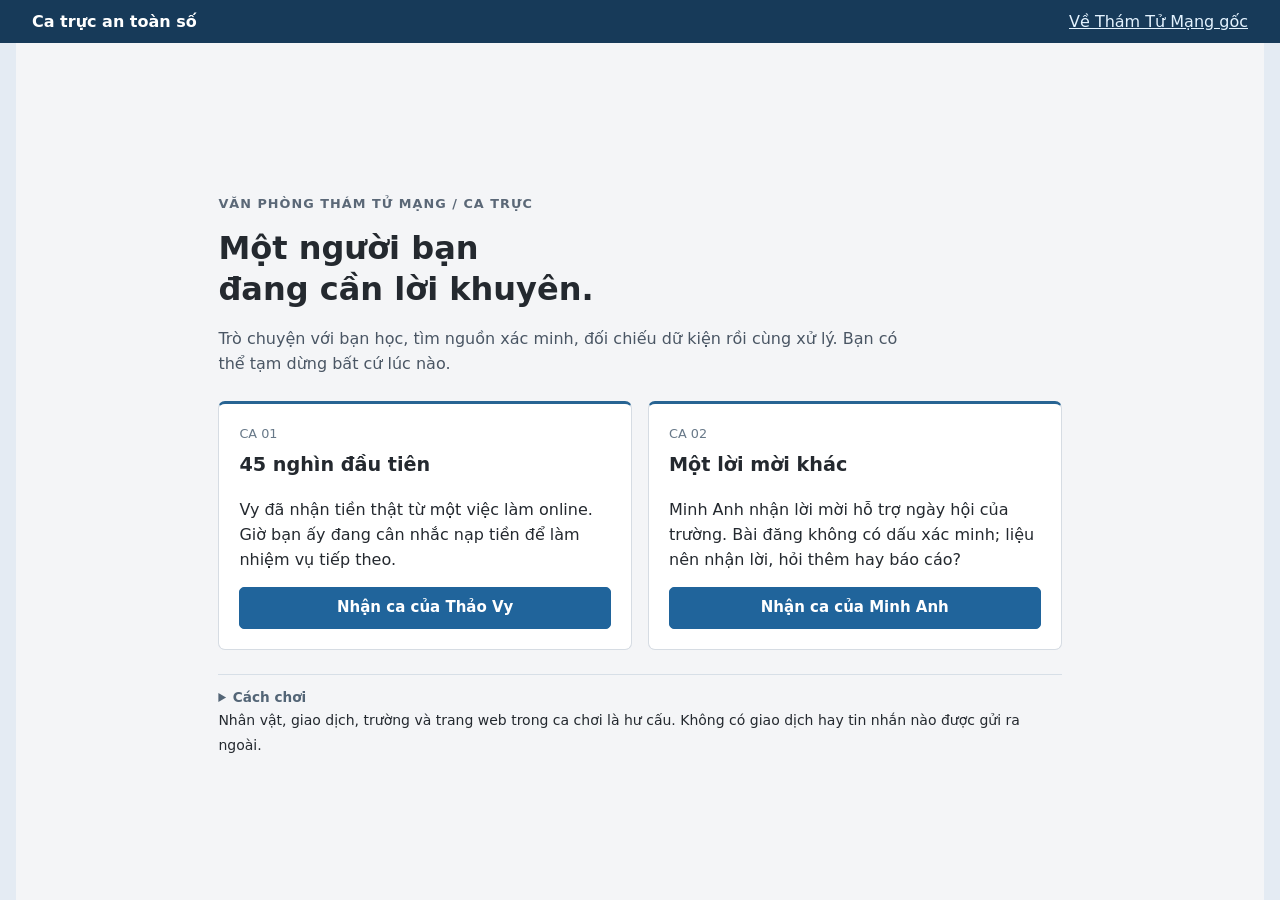
==== ca-truc/index.html @ 7a3315c1 "Isolate Ca truc from the original Tham Tu Mang game" ====
<!doctype html>
<html lang="vi">
<head>
  <meta charset="utf-8">
  <meta name="viewport" content="width=device-width, initial-scale=1">
  <title>Ca trực an toàn số</title>
  <link rel="stylesheet" href="./style.css">
  <script defer src="./game.js"></script>
  <script defer src="./start.js"></script>
</head>
<body>
  <header class="shift-site-bar">
    <strong>Ca trực an toàn số</strong>
    <a href="../">Về Thám Tử Mạng gốc</a>
  </header>
  <main id="shift-game"></main>
</body>
</html>
---- ca-truc/style.css ----
/* Ca trực an toàn số */
.shift-app{display:flex;flex-direction:column;flex:1;min-height:0;background:#f4f5f7;color:#24292f;font-size:var(--text-body,1rem);line-height:1.55}
.shift-app *{box-sizing:border-box}
.shift-app h1{font-size:1.45rem;margin:0;line-height:1.3;font-weight:600}
.shift-app h2{font-size:1.2rem;margin:0 0 .65rem;font-weight:600}
.shift-app h3{font-size:1rem;margin:.5rem 0;font-weight:600}
.shift-app p{margin:.5rem 0 .9rem;overflow-wrap:anywhere}
.shift-app small{font-size:var(--text-caption,.875rem);line-height:1.5}
.shift-intro{padding:clamp(20px,3vw,42px);overflow:auto;max-width:920px;width:100%;margin:auto}
.shift-intro>h1{font-size:clamp(1.7rem,2.5vw,2.4rem);margin:.7rem 0 1rem}
.shift-eyebrow{font-size:.8rem;letter-spacing:.08em;color:#5b6877;font-weight:600}
.shift-intro>p:not(.shift-eyebrow){max-width:44rem;color:#4a5664}
.shift-case-list{display:grid;grid-template-columns:1fr 1fr;gap:16px;margin:24px 0}
.shift-case-list article{background:white;border:1px solid #d6dce3;border-top:3px solid #276493;border-radius:7px;padding:20px;display:flex;flex-direction:column}
.shift-case-list article>span{color:#687989;font-size:.8rem;margin-bottom:.4rem}
.shift-case-list article p{flex:1}
.shift-button{display:inline-flex;align-items:center;justify-content:center;min-height:42px;padding:9px 13px;border:1px solid #c8d0d9;border-radius:5px;background:#fff;color:#27394a;font:600 var(--text-ui,.9375rem)/1.4 var(--font);cursor:pointer;text-align:left;gap:6px;white-space:normal}
.shift-button:hover{background:#eaf1f8;border-color:#7194b5}
.shift-button:focus-visible,.shift-app input:focus-visible,.shift-app select:focus-visible{outline:3px solid #2d6eaa;outline-offset:2px}
.shift-button:disabled{opacity:.5;cursor:default}
.shift-button.primary{background:#20649b;border-color:#20649b;color:white}
.shift-button.primary:hover{background:#19527f}
.shift-button.subtle{background:transparent;margin-top:8px;font-weight:400}
.shift-intro>.shift-button{margin:6px 8px 6px 0}
.shift-header{display:flex;gap:12px;align-items:center;justify-content:space-between;padding:15px 20px;background:#fff;border-bottom:1px solid #dbe1e7;flex-shrink:0}
.shift-header small{display:block;color:#667584;font-size:.75rem;letter-spacing:.05em;margin-bottom:3px}
.shift-status{font-size:.8rem;color:#385c4b;border:1px solid #c8dacf;background:#f2f8f4;padding:5px 9px;border-radius:4px;max-width:48%;text-align:right}
.shift-nav{display:flex;gap:4px;padding:6px 12px;background:#edf0f3;border-bottom:1px solid #d5dce4;flex-shrink:0}
.shift-nav .shift-button{background:transparent;border-color:transparent;min-height:36px;padding:6px 12px;font-weight:400}
.shift-nav .selected{background:white;border-color:#cbd5df;color:#165e9b;font-weight:600}
.shift-workspace{display:grid;grid-template-columns:minmax(250px,.92fr) minmax(300px,1.08fr);flex:1;min-height:0;overflow:hidden}
.shift-conversation{display:flex;flex-direction:column;min-height:0;min-width:0;background:#eaf0f6;border-right:1px solid #d2dbe5}
.shift-contact{display:flex;align-items:center;gap:10px;background:#fff;padding:12px 16px;border-bottom:1px solid #dde3eb;flex-shrink:0}
.shift-contact>span{width:36px;height:36px;background:#5b748d;color:#fff;border-radius:50%;display:grid;place-items:center;font-size:.85rem;flex-shrink:0}
.shift-contact small{display:block;color:#657383}
.shift-thread{overflow:auto;flex:1;min-height:0;padding:16px;overscroll-behavior:contain}
.shift-message{background:white;border:1px solid #e0e5ec;border-radius:9px;padding:10px 13px;margin-bottom:12px;width:93%;font-size:var(--text-reading,1.0625rem)}
.shift-message small{color:#647484;font-size:.75rem;display:block;margin-bottom:4px}
.shift-message p{margin:0;line-height:1.6}
.shift-message.me{margin-left:auto;background:#d9eafa;border-color:#c8dcee}
.shift-shared{margin-bottom:12px}
.shift-simulation{padding:7px 12px;border-top:1px solid #d5dfea;color:#637384;font-size:.72rem!important;flex-shrink:0}
.shift-panel{padding:18px;overflow:auto;min-width:0;min-height:0;background:#fafbfc;overscroll-behavior:contain}
.shift-muted{color:#657382;font-size:.9rem}
.shift-choices{display:grid;gap:7px;margin:12px 0 22px}
.shift-choices .shift-button{justify-content:flex-start;font-weight:400}
.shift-notice{background:#edf3fa;border-left:3px solid #3979ae;padding:10px 12px;font-size:.9rem}
.shift-document{background:white;border:1px solid #d4dce5;border-radius:5px;padding:14px;margin:12px 0;font-size:.95rem}
.shift-document small{display:block;color:#677687;font-size:.75rem}
.shift-document p{line-height:1.6}
.shift-document.compact{font-size:.9rem;padding:11px}
.shift-document .shift-button{font-size:.8rem;min-height:32px;padding:5px 9px}
.shift-ad{display:block;width:100%;height:auto;max-height:220px;object-fit:contain;border:1px solid #e4e7eb;margin:10px 0}
.shift-search label,.shift-pair label{display:block;font-size:.9rem;font-weight:600;margin-bottom:10px}
.shift-search>div{display:flex;gap:6px}
.shift-app input:not([type=checkbox]),.shift-app select{width:100%;min-width:0;padding:10px;border:1px solid #b9c6d3;border-radius:4px;background:white;color:#243545;font:400 .95rem var(--font)}
.shift-search input{flex:1}
.shift-resources{display:grid;gap:8px;margin:16px 0}
.shift-resources>button{background:#fff;border:1px solid #d3dce6;text-align:left;border-radius:5px;padding:12px;font:inherit;color:inherit;cursor:pointer}
.shift-resources>button:hover{border-color:#3474ac;background:#f0f6fc}
.shift-resources small,.shift-resources span{display:block;margin-top:4px;font-size:.8rem;color:#657687}
.shift-resources span{color:#20649b}
.shift-pair{border-top:1px solid #d7dfe7;margin-top:20px;padding-top:12px}
.shift-pair select{display:block;margin-top:5px}
.shift-pair-result{border-left:3px solid #668e73;background:#eef5ef;padding:9px;font-size:.85rem}
.shift-empty{padding:18px;border:1px dashed #aebdcb;border-radius:4px;color:#5d6d7e;font-size:.9rem}
.shift-plan-item{display:flex;gap:10px;align-items:flex-start;padding:12px 8px;border-bottom:1px solid #e0e5eb;cursor:pointer;font-size:.95rem}
.shift-plan-item input{margin-top:5px;width:17px;height:17px;flex-shrink:0;accent-color:#276aa3}
.shift-plan-item:last-of-type{margin-bottom:16px}
.shift-footer{display:flex;align-items:center;justify-content:space-between;gap:12px;padding:8px 14px;font-size:.75rem;border-top:1px solid #d8dfe6;background:#fff;flex-shrink:0;color:#677787}
.shift-text-button{border:0;background:none;color:#205f95;font:inherit;text-decoration:underline;cursor:pointer}
.shift-guide{border-top:1px solid #d7dfe7;padding-top:12px;margin-top:20px;font-size:.85rem;color:#536576}
.shift-guide summary{cursor:pointer;font-weight:600}
.shift-score{display:flex;align-items:center;gap:18px;margin:18px 0}
.shift-score strong{font-size:2.5rem;font-weight:600;line-height:1;color:#245e89}
.shift-score strong small{font-size:1rem;color:#64798c}
.shift-score>span{font-size:.8rem;color:#5f7080}
.shift-rubric{border-collapse:collapse;width:100%;font-size:.85rem;margin:16px 0}
.shift-rubric th,.shift-rubric td{padding:9px 7px;border-bottom:1px solid #d7dfe8;text-align:left;vertical-align:top}
.shift-rubric td:last-child{white-space:nowrap;text-align:right;font-weight:600}
.shift-feedback{background:#edf5ef;border-left:3px solid #6a9478;padding:12px;font-size:.9rem}
.shift-outcome{font-size:1rem}
.shift-panel details{font-size:.85rem;margin:15px 0}
.shift-panel summary{cursor:pointer;color:#315b7e;font-weight:600}
.shift-panel details p,.shift-panel details li{font-size:.85rem}
.shift-panel>.shift-button{margin:4px 5px 4px 0}
.shift-panel a{color:#20649b;overflow-wrap:anywhere}
@media(max-width:900px){
 .shift-workspace{display:flex;flex-direction:column;overflow:auto}
 .shift-conversation{flex:none;border-right:0;border-bottom:1px solid #ced9e4}
 .shift-thread{max-height:34vh;min-height:160px;flex:none}
 .shift-panel{flex:none;overflow:visible}
 .shift-header{padding:11px 13px}
 .shift-header h1{font-size:1.2rem}
 .shift-nav .shift-button{padding:7px 9px;font-size:.85rem}
 .shift-status{font-size:.72rem}
 .shift-footer{font-size:.7rem}
}
@media(max-width:540px){.shift-case-list{grid-template-columns:1fr}.shift-intro{padding:20px 16px}.shift-header{align-items:flex-start}.shift-header h1{font-size:1.1rem}.shift-nav{padding:5px;gap:0}.shift-nav .shift-button{flex:1;padding:7px 4px}.shift-contact{padding:9px 13px}.shift-panel{padding:15px}.shift-message{width:96%}.shift-score{gap:10px}.shift-footer{padding:7px 10px}.shift-footer>span{max-width:60%}}
.shift-document.compact .shift-ad{max-height:150px;background:#fff}
.shift-app{container-type:inline-size;container-name:shift}
@container shift (max-width:780px){
 .shift-workspace{display:flex;flex-direction:column;overflow:auto}
 .shift-conversation{flex:none;border-right:0;border-bottom:1px solid #ced9e4}
 .shift-thread{max-height:34vh;min-height:160px;flex:none}
 .shift-panel{flex:none;overflow:visible}
}
@container shift (max-width:540px){.shift-case-list{grid-template-columns:1fr}}

.shift-workspace.shift-workspace-board { display: block; overflow: auto; }
.shift-workspace-board .shift-conversation { display: none; }
.shift-workspace-board .shift-panel { overflow: visible; }
.shift-board { max-width: 56rem; margin: 0 auto; }
.shift-compare {
  display: grid;
  grid-template-columns: minmax(0,1fr) auto minmax(0,1fr);
  align-items: center;
  gap: .5rem;
  padding: .8rem;
  background: #e8eef4;
  border: 1px solid #c8d6e3;
  border-radius: .65rem;
}
.shift-slot, .shift-clue {
  min-width: 0;
  font: inherit;
  color: inherit;
  border-radius: .5rem;
  overflow-wrap: anywhere;
}
.shift-slot {
  min-height: 5rem;
  padding: .5rem;
  border: 2px dashed #879db2;
  background: #f6f8fa;
}
.shift-slot:not([aria-disabled]), .shift-slot.drag-over {
  border-style: solid;
  border-color: #22639c;
  background: #fff;
}
.shift-slot:not([aria-disabled]) { cursor: pointer; }
.shift-slot span, .shift-slot strong, .shift-slot small { display: block; }
.shift-slot span, .shift-clue-label { font-size: .8rem; color: #465c70; }
.shift-link { font-size: 1.5rem; color: #456886; }
.shift-relations { display: flex; gap: .4rem; flex-wrap: wrap; margin: .65rem 0 1rem; }
.shift-clues { display: grid; grid-template-columns: repeat(auto-fit,minmax(min(100%,13rem),1fr)); gap: .65rem; }
.shift-clue {
  display: grid;
  gap: .2rem;
  text-align: left;
  background: #fff;
  border: 1px solid #9fb2c3;
  padding: .75rem;
  cursor: grab;
}
.shift-clue:hover, .shift-clue[aria-pressed=true] { border-color: #22639c; background: #eef6ff; }
.shift-clue[aria-pressed=true] { box-shadow: inset 0 0 0 2px #22639c; }
.shift-clue:focus-visible, .shift-slot:focus-visible { outline: 3px solid #22639c; outline-offset: 2px; }
.shift-clue-icon { font-size: 1.3rem; color: #286594; }
.shift-board-log { padding: .65rem; background: #e7f3eb; border-radius: .45rem; margin: .65rem 0; }

.shift-photo-open {
  display: block;
  width: min(100%, 19rem);
  padding: 0;
  margin: .45rem 0;
  color: #172d42;
  border: 1px solid #b7c8da;
  border-radius: .6rem;
  background: #f0f5fb;
  overflow: hidden;
  font: inherit;
  text-align: left;
  cursor: zoom-in;
}
.shift-photo-open:hover { border-color: #25679e; }
.shift-photo-preview {
  display: block;
  height: 9rem;
  overflow: hidden;
  background: #e7edf4;
  padding: .35rem .75rem 0;
}
.shift-photo-preview .shift-shot { transform: scale(.85); transform-origin: top center; pointer-events: none; }
.shift-photo-caption { display: flex; justify-content: space-between; gap: .4rem; padding: .65rem; }
.shift-photo-pinned { display: block; color: #226a4d; margin: .35rem 0; }
.shift-photo-dialog {
  width: min(94vw, 31rem);
  max-height: 94dvh;
  padding: 0;
  margin: auto;
  border: 1px solid #a7b9ca;
  border-radius: .7rem;
  background: #edf2f7;
  color: #172d42;
  box-shadow: 0 16px 50px #0e233a50;
  overscroll-behavior: contain;
}
.shift-photo-dialog::backdrop { background: #122137b3; }
.shift-photo-dialog > header {
  position: sticky;
  top: 0;
  z-index: 1;
  display: flex;
  justify-content: space-between;
  align-items: center;
  gap: .5rem;
  padding: .65rem .85rem;
  background: #fff;
  border-bottom: 1px solid #cad7e4;
}
.shift-photo-body { padding: .75rem; }
.shift-photo-body > p { margin: 0 0 .65rem; }
.shift-photo-dialog > footer { padding: .55rem .85rem; color: #43576b; font-size: .8rem; }
.shift-shot {
  display: block;
  background: #fff;
  color: #172d42;
  border: .28rem solid #26394d;
  border-radius: 1rem;
  overflow: hidden;
  font-size: .92rem;
  line-height: 1.35;
}
.shift-shot-status, .shift-shot-bar { display: flex; justify-content: space-between; padding: .35rem .65rem; }
.shift-shot-status { background: #f3f6f9; font-size: .72rem; }
.shift-shot-bar { background: #2563a2; color: white; font-weight: 700; }
.shift-shot.chat .shift-shot-content { background: #e8f0f8; }
.shift-shot.bank .shift-shot-bar { background: #0e635e; }
.shift-shot.school .shift-shot-bar { background: #574c83; }
.shift-shot-content { padding: .6rem; }
.shift-shot-profile { display: flex; align-items: center; gap: .5rem; margin-bottom: .55rem; }
.shift-shot-profile > span { border-radius: 50%; background: #deebfa; padding: .4rem .6rem; font-weight: 700; }
.shift-shot-profile small { display: block; color: #4a5d73; font-size: .73rem; }
.shift-shot-heading { display: block; margin: .2rem .35rem .5rem; }
.shift-shot.bank .shift-shot-heading { color: #0e635e; font-size: 1.55rem; }
.shift-shot-rows { display: grid; gap: .2rem; }
.shift-shot-row {
  display: block;
  width: 100%;
  padding: .48rem .55rem;
  border: 2px solid transparent;
  border-radius: .45rem;
  text-align: left;
  color: inherit;
  background: #f3f6f9;
  font: inherit;
  overflow-wrap: anywhere;
}
button.shift-shot-row { cursor: crosshair; }
.shift-shot.chat .shift-shot-row { background: #fff; width: fit-content; }
button.shift-shot-row:hover { border-color: #7ca1c2; }
button.shift-shot-row[aria-pressed=true] { border-color: #235e92; background: #e2efff; }
.shift-shot-home { width: 30%; height: .22rem; margin: .3rem auto; border-radius: .25rem; background: #42576d; }
.shift-photo-controls p { margin: .65rem 0; }

.shift-shot-content { display: block; }

:root {
  --font: system-ui, "Segoe UI", sans-serif;
  color: #24292f;
  background: #e4ebf3;
  font-family: var(--font);
}
body {
  margin: 0;
  height: 100vh;
  height: 100dvh;
  display: flex;
  flex-direction: column;
}
.shift-site-bar {
  display: flex;
  align-items: center;
  justify-content: space-between;
  gap: .5rem 1rem;
  flex-wrap: wrap;
  padding: .75rem clamp(.8rem, 3vw, 2rem);
  background: #173a59;
  color: white;
}
.shift-site-bar a { color: #e4f3ff; }
#shift-game {
  display: flex;
  flex-direction: column;
  flex: 1;
  min-height: 0;
  width: min(100%, 78rem);
  margin-inline: auto;
}
.shift-save-warning {
  margin: 0;
  padding: .5rem 1rem;
  color: #533200;
  background: #ffedcd;
}
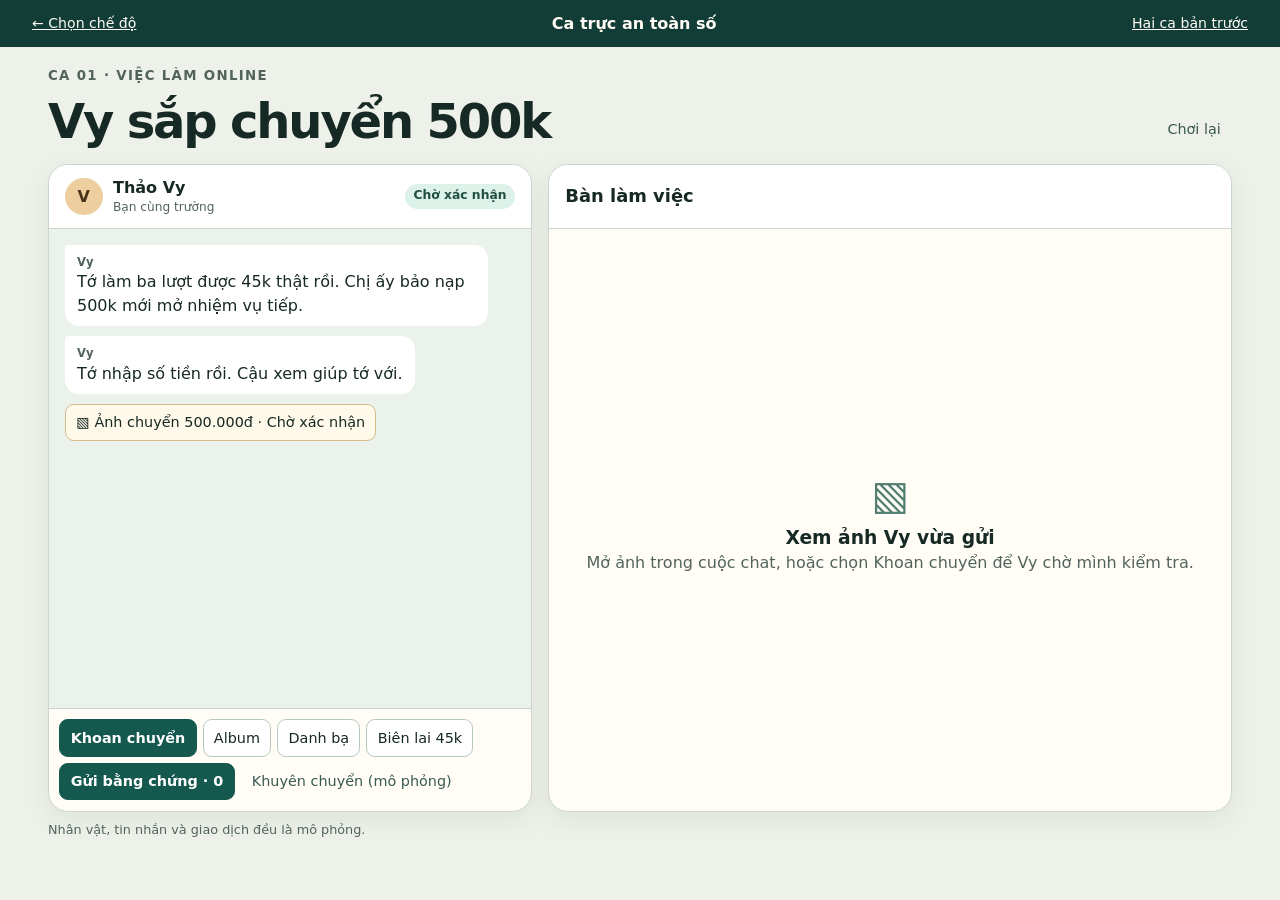
==== commit 0c32ea63: "Add a mode picker and rebuild Vy as a chat-led investigation" ====
--- a/ca-truc/index.html
+++ b/ca-truc/index.html
@@ -1,18 +1,15 @@
 <!doctype html>
 <html lang="vi">
 <head>
-  <meta charset="utf-8">
-  <meta name="viewport" content="width=device-width, initial-scale=1">
-  <title>Ca trực an toàn số</title>
-  <link rel="stylesheet" href="./style.css">
-  <script defer src="./game.js"></script>
-  <script defer src="./start.js"></script>
+<meta charset="utf-8">
+<meta name="viewport" content="width=device-width, initial-scale=1">
+<title>Vy sắp chuyển 500k · Ca trực</title>
+<link rel="stylesheet" href="./vy.css?v=1">
+<script defer src="./vy.js?v=1"></script>
 </head>
 <body>
-  <header class="shift-site-bar">
-    <strong>Ca trực an toàn số</strong>
-    <a href="../">Về Thám Tử Mạng gốc</a>
-  </header>
-  <main id="shift-game"></main>
+<header class="top"><a href="../">← Chọn chế độ</a><strong>Ca trực an toàn số</strong><a href="./ho-so.html">Hai ca bản trước</a></header>
+<main id="case"></main>
+<noscript>Bật JavaScript để chơi ca này.</noscript>
 </body>
 </html>
--- a/ca-truc/vy.css
+++ b/ca-truc/vy.css
@@ -0,0 +1,115 @@
+:root {
+  color-scheme: light;
+  --ink: #172925;
+  --muted: #52635d;
+  --green: #15584e;
+  --mint: #dcf1e8;
+  --line: #c9d7ce;
+  --paper: #fffdf6;
+  font: 16px/1.45 system-ui, sans-serif;
+  background: #edf1e9;
+  color: var(--ink);
+}
+* { box-sizing: border-box; }
+body { margin: 0; }
+button { font: inherit; color: inherit; cursor: pointer; }
+button:disabled { cursor: default; opacity: .55; }
+button:focus-visible, a:focus-visible { outline: 3px solid #a75c14; outline-offset: 2px; }
+a { color: inherit; }
+.top {
+  display: flex; align-items: center; justify-content: space-between; gap: .5rem 1rem; flex-wrap: wrap;
+  padding: .75rem max(1rem, calc((100vw - 76rem)/2)); background: #123d36; color: #fffdf6;
+}
+.top a { font-size: .88rem; }
+#case { width: min(76rem, 100%); margin: auto; padding: 1rem; }
+.case-heading { display: flex; align-items: end; justify-content: space-between; gap: 1rem; margin-bottom: 1rem; }
+.case-heading small { font-weight: 750; letter-spacing: .1em; color: var(--muted); }
+h1 { font-size: clamp(1.7rem, 4vw, 3rem); line-height: 1.1; letter-spacing: -.045em; margin: .18em 0 0; }
+h2, h3, p { margin: 0; }
+h2 { font-size: 1.12rem; }
+.stage { display: grid; grid-template-columns: minmax(280px, .85fr) minmax(0,1.2fr); gap: 1rem; }
+.phone, .desk {
+  min-width: 0; display: flex; flex-direction: column; height: clamp(32rem, 72dvh, 50rem);
+  overflow: hidden; border-radius: 20px; border: 1px solid var(--line); background: var(--paper);
+  box-shadow: 0 8px 26px #243e2d12;
+}
+.phone > header, .desk > header, .post > header, .chat-artifact > header, .contact > header {
+  display: flex; align-items: center; gap: .65rem;
+}
+.phone > header, .desk > header {
+  flex-shrink: 0; min-height: 4rem; padding: .7rem 1rem; border-bottom: 1px solid var(--line); background: #fff;
+}
+.desk > header { justify-content: space-between; }
+.phone header small, .documents header small { display: block; color: var(--muted); font-size: .76rem; }
+.avatar {
+  display: inline-grid; place-items: center; flex: 0 0 2.35rem; height: 2.35rem;
+  background: #edcf9f; color: #47321a; border-radius: 50%; font-weight: 800;
+}
+.avatar.alt { background: #e7d9f3; color: #422c54; }
+.avatar.school { background: #d5eee2; color: #184d40; }
+.pill { display: inline-block; padding: .22rem .55rem; border-radius: 99px; background: var(--mint); color: #204e42; font-size: .77rem; font-weight: 700; }
+.phone header .pill { margin-left: auto; text-align: right; }
+.messages, .desk-body { flex: 1; min-height: 0; overflow: auto; overscroll-behavior: contain; padding: 1rem; }
+.messages { display: flex; flex-direction: column; align-items: flex-start; gap: .65rem; background: #eaf2eb; }
+.messages > * { flex-shrink: 0; }
+.bubble { max-width: 94%; border-radius: 4px 14px 14px; padding: .55rem .75rem; background: white; }
+.bubble small { display: block; font-size: .72rem; font-weight: 700; color: var(--muted); }
+.bubble.me { align-self: flex-end; border-radius: 14px 4px 14px 14px; background: #c9e8dd; }
+.actions { display: flex; flex-wrap: wrap; align-content: flex-start; gap: .38rem; padding: .65rem; border-top: 1px solid var(--line); }
+button {
+  min-height: 2.35rem; padding: .4rem .64rem; border: 1px solid #b6c8be;
+  border-radius: .55rem; background: #fff; font-size: .9rem;
+}
+button:hover:not(:disabled) { background: #e5f2eb; }
+button.primary { background: var(--green); border-color: var(--green); color: white; font-weight: 700; }
+button.primary:hover:not(:disabled) { background: #0b453c; }
+button.quiet { border-color: transparent; background: transparent; color: #395951; }
+button.attachment { text-align: left; background: #fff9e9; border-color: #d3bc89; }
+.desk-empty { min-height: 100%; display: grid; place-content: center; text-align: center; padding: 1rem; }
+.desk-empty span { color: #527e72; font-size: 2.5rem; }
+.desk-empty p, .guide { color: var(--muted); }
+.guide { margin-bottom: .75rem; }
+.documents { display: grid; grid-template-columns: repeat(2,minmax(0,1fr)); align-items: start; gap: .65rem; }
+.documents article, .receipt { border: 1px solid var(--line); border-radius: .85rem; padding: .7rem; min-width: 0; }
+.post { background: white; }
+.post h3 { margin-top: .6rem; }
+.post img { display: block; width: 100%; height: auto; aspect-ratio: 16/8; object-fit: cover; margin: .5rem 0; border-radius: .5rem; }
+.post footer { margin-top: .5rem; color: var(--muted); font-size: .79rem; }
+.chat-artifact { background: #e5edf7; }
+.contact { background: #f1f2f9; }
+.contact > button { margin-top: .65rem; }
+.contact blockquote { margin: .65rem 0; }
+button.hotspot {
+  display: block; width: 100%; text-align: left; margin-top: .23rem;
+  border: 2px solid transparent; background: transparent; padding: .32rem;
+}
+.chat-artifact button.hotspot { width: fit-content; background: white; margin-top: .65rem; border-radius: .3rem .65rem .65rem; }
+button.hotspot[aria-pressed=true], .evidence button[aria-pressed=true] { border-color: #227760; background: #dbf3e7; }
+.pinbar { position: sticky; bottom: 0; background: var(--paper); padding: .6rem 0 .25rem; display: flex; align-items: center; gap: .65rem; font-size: .88rem; }
+.receipt { background: #f1f8f4; width: min(100%, 25rem); margin: 0 auto; }
+.receipt-head { display: flex; justify-content: space-between; gap: .5rem; color: #15584e; font-weight: 750; }
+.amount { font-size: clamp(2.2rem,5vw,3.6rem); font-weight: 800; letter-spacing: -.06em; margin: .7rem 0 .1rem; }
+.receipt dl { display: grid; grid-template-columns: auto 1fr; gap: .3rem .7rem; padding-top: .8rem; border-top: 1px dashed #a4c4b4; }
+.receipt dt { color: var(--muted); }
+.receipt dd { margin: 0; }
+.evidence, .recovery { display: grid; gap: .5rem; margin: .65rem 0; }
+.evidence button { text-align: left; }
+.outcome { border-left: 4px solid #2d856b; border-radius: .4rem; background: #fff; padding: .65rem; }
+.simulation { font-size: .8rem; color: var(--muted); margin: .6rem 0; }
+.history { display: grid; gap: .35rem; margin: .55rem 0; }
+.history button { text-align: left; }
+.history button[aria-pressed=true] { border-color: #227760; background: #dbf3e7; }
+@media (max-width: 760px) {
+  #case { padding: .65rem; }
+  .stage { grid-template-columns: minmax(0,1fr); }
+  .phone, .desk { height: max(28rem, calc(100dvh - 9rem)); }
+  .desk { display: none; }
+  .stage.viewing .phone { display: none; }
+  .stage.viewing .desk { display: flex; }
+  .top { padding: .6rem .7rem; }
+  .top strong { display: none; }
+}
+@media (max-width: 410px) {
+  .documents { grid-template-columns: 1fr; }
+  .pinbar { align-items: start; }
+}
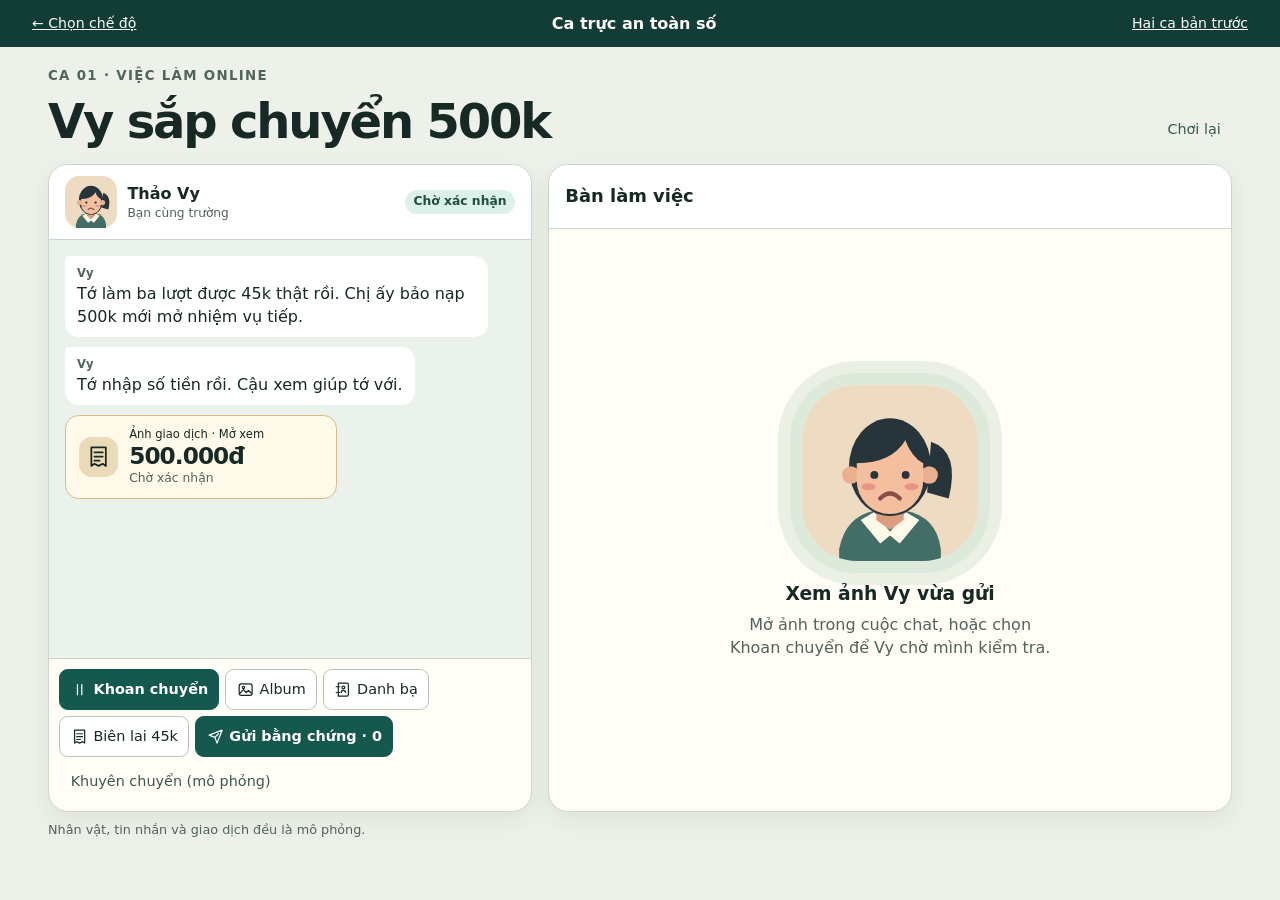
==== commit 2b14b8af: "Animate Vy and make the evidence flow tactile" ====
--- a/ca-truc/index.html
+++ b/ca-truc/index.html
@@ -4,8 +4,8 @@
 <meta charset="utf-8">
 <meta name="viewport" content="width=device-width, initial-scale=1">
 <title>Vy sắp chuyển 500k · Ca trực</title>
-<link rel="stylesheet" href="./vy.css?v=1">
-<script defer src="./vy.js?v=1"></script>
+<link rel="stylesheet" href="./vy.css?v=2">
+<script defer src="./vy.js?v=2"></script>
 </head>
 <body>
 <header class="top"><a href="../">← Chọn chế độ</a><strong>Ca trực an toàn số</strong><a href="./ho-so.html">Hai ca bản trước</a></header>
--- a/ca-truc/vy.css
+++ b/ca-truc/vy.css
@@ -113,3 +113,90 @@
   .documents { grid-template-columns: 1fr; }
   .pinbar { align-items: start; }
 }
+
+.glyph { flex: none; vertical-align: middle; }
+.vy-portrait { width: 3.25rem; height: 3.25rem; flex: none; }
+.desk-empty { justify-items: center; gap: .35rem; }
+.desk-empty .vy-portrait {
+  width: min(42vw, 11rem); height: auto; margin: .25rem 0 .85rem;
+  border-radius: 31%; box-shadow: 0 0 0 12px #dce9db, 0 0 0 24px #eaf0e4;
+}
+.desk-empty p { max-width: 32ch; }
+.visual-tool {
+  display: inline-flex; align-items: center; gap: .35rem; justify-content: center;
+  min-height: 2.55rem;
+}
+.visual-tool .glyph { width: 1.08rem; height: 1.08rem; }
+button.transfer-preview {
+  display: grid; grid-template-columns: auto 1fr; align-items: center; gap: .7rem;
+  width: min(17rem,100%); padding: .65rem .8rem; border-radius: .85rem;
+}
+.transfer-preview > .glyph {
+  width: 2.45rem; height: 2.45rem; padding: .45rem; border-radius: .8rem; background: #eadab8;
+}
+.transfer-preview small, .transfer-preview strong, .transfer-preview span span { display: block; }
+.transfer-preview small { font-size: .72rem; }
+.transfer-preview strong { font-size: 1.45rem; letter-spacing: -.04em; line-height: 1.15; }
+.transfer-preview span span { color: var(--muted); font-size: .77rem; }
+.pinbar { display: grid; gap: .45rem; }
+.pin-actions { display: flex; align-items: center; gap: .55rem; }
+.pin-actions button { flex: none; }
+.clue-tray, .composer {
+  border: 1px dashed #809e94; border-radius: .75rem; background: #eef6f0;
+  display: flex; align-items: center; flex-wrap: wrap; gap: .5rem; padding: .5rem .65rem;
+}
+.clue-tray small, .composer small, .clue-tile small { display: block; color: var(--muted); }
+.chips { display: flex; flex-wrap: wrap; gap: .28rem; }
+.clue-chip {
+  display: inline-flex; align-items: center; gap: .22rem; border-radius: .35rem;
+  background: #fff; padding: .18rem .35rem; border: 1px solid #c5d7ca; font-size: .76rem;
+}
+.clue-chip .glyph { width: .9rem; height: .9rem; }
+.clue-tile {
+  display: flex; align-items: center; gap: .65rem; padding: .55rem .7rem; border-left-width: .3rem;
+}
+.clue-tile.kind-post { border-left-color: #3e8a69; }
+.clue-tile.kind-task { border-left-color: #557bac; }
+.clue-tile.kind-receipt { width: 100%; border-left-color: #a77936; margin: 0; }
+.clue-tile.kind-school { border-left-color: #846a9d; }
+.composer { margin: .8rem 0; }
+.composer .chips { margin-top: .25rem; }
+.drop-ready { border-color: #1c7157; border-style: solid; background: #d7f3e4; }
+.call-strip {
+  margin-top: .55rem; display: flex; flex-wrap: wrap; align-items: center; gap: .35rem;
+  padding: .45rem; border-radius: .5rem; background: #d9eee5; font-size: .84rem;
+}
+.call-strip .glyph, .receipt-head .glyph { width: 1.05rem; height: 1.05rem; }
+.receipt-head { align-items: center; justify-content: start; }
+.receipt-head small { margin-left: auto; }
+.wave { display: inline-flex; align-items: center; gap: 2px; height: 1rem; }
+.wave i { width: 3px; height: .62rem; border-radius: 2px; background: #2d7f68; }
+.wave i:nth-child(2n) { height: .35rem; animation-delay: .1s; }
+.recovery-meter {
+  display: flex; flex-wrap: wrap; gap: .35rem; margin: 0 0 .65rem;
+}
+.recovery-meter span {
+  display: flex; align-items: center; gap: .3rem; background: #e9eeea; border-radius: .45rem;
+  padding: .28rem .45rem; font-size: .78rem;
+}
+.recovery-meter .glyph { width: .94rem; height: .94rem; }
+.recovery-meter .done { background: #d0efdd; color: #175940; }
+.reacting .vy-portrait, .fresh-bubble { animation: vy-appear .32s ease-out both; }
+.reacting .transfer-preview, .clue-tray.pop, .receipt.snapshot { animation: vy-pulse .55s ease-out; }
+.calling .wave i { animation: vy-wave .3s ease-in-out 3 alternate; }
+@keyframes vy-appear {
+  from { opacity: .35; transform: translateY(7px) scale(.97); }
+  to { opacity: 1; transform: none; }
+}
+@keyframes vy-pulse {
+  from { box-shadow: inset 0 0 0 2px #287b62; background-color: #d4f4e5; }
+  to { box-shadow: none; }
+}
+@keyframes vy-wave { from { transform: scaleY(.45); } to { transform: scaleY(1.5); } }
+@media (prefers-reduced-motion: reduce) {
+  .reacting .vy-portrait, .fresh-bubble, .reacting .transfer-preview, .clue-tray.pop,
+  .receipt.snapshot, .calling .wave i { animation: none; }
+}
+@media (max-width: 760px) {
+  .phone .vy-portrait { width: 2.75rem; height: 2.75rem; }
+}
